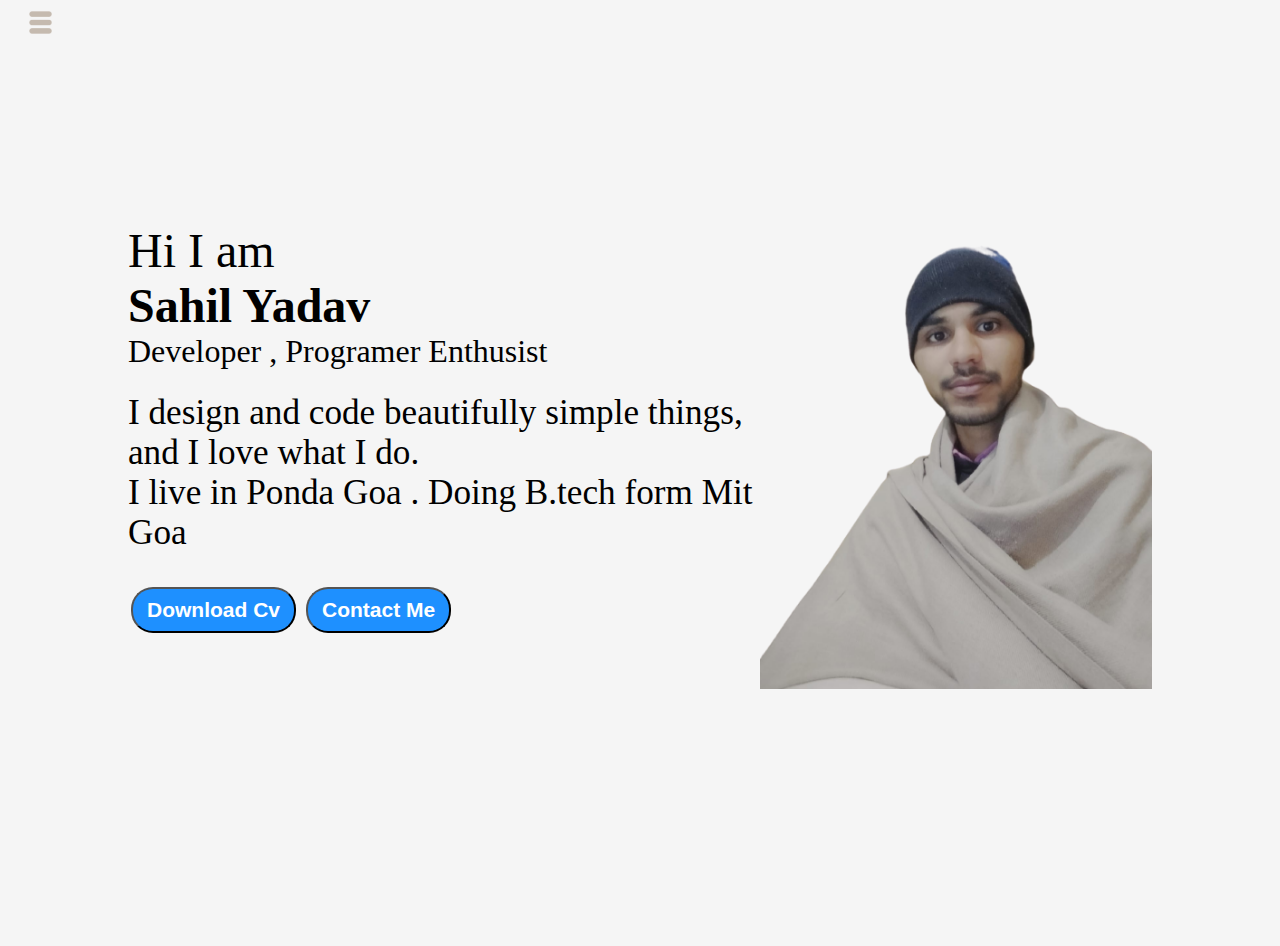
==== index.html @ 3641e0d0 "my portfolio website" ====
<!DOCTYPE html>
<html lang="en">

<head>
  <meta charset="UTF-8" />
  <meta http-equiv="X-UA-Compatible" content="IE=edge" />
  <meta name="viewport" content="width=device-width, initial-scale=1.0" />
  <title>My protfolio</title>
  <link rel="stylesheet" href="style.css" />
</head>

<body>
  <div class="container">
    <dir class="sidebar sidebargo">
      <nav>
        <ul>
          <li><a href="/">Home</a></li>
          <li><a href="/intro.html">My intro</a></li>
          <li><a href="/services.html">Services</a></li>
          <li><a href="/blog.html">blog</a></li>
          <li><a href="/contact.html">Contact</a></li>
        </ul>
      </nav>
    </dir>
    <div class="main">
      <div class="hamburger">
        <img class="ham" src="ham.png" alt="" width="23" />
        <img class="cross" src="close.gif" alt="" width="23" />
      </div>
      <div class="infocontainer">
        <div class="devinfo">
          <div class="hello">Hi I am</div>
          <div class="name">Sahil Yadav</div>
          <div class="about">Developer , Programer Enthusist</div>
          <div class="moreabout">
            I design and code beautifully simple things, and I love what I do. <br>I live in
            Ponda Goa . Doing B.tech form Mit Goa
          </div>
          <div class="btn">
            <a href="/cv.pdf" target="_blank"> <button>Download Cv</button></a>
            <a href="/contact.html"> <button>Contact Me</button></a>
          </div>
        </div>
        <div class="devpic">
          <img src="devloper.png" alt="Develoer image" />
        </div>
      </div>
    </div>
  </div>
  <script src="script.js"></script>
</body>

</html>
---- style.css ----
* {
  margin: 0;
  padding: 0;
}

.sidebar {
  position: absolute;
  background-color: #2a1042;
  width: 18vw;
  height: 100vh;
  transition: transform 0.3s ease-in;

}

.sidebar nav {
  padding: 45px;
}

.sidebar nav li {
  list-style: none;
  font-size: 30px;
  padding: 33px 0;
}
.sidebar nav li a {
  text-decoration: none;
  color: whitesmoke;
}

.main {
  background-color: whitesmoke;
  height: 100vh;
  width: 100vw;
  padding: 23px;
}

.container {
  display: flex;
}
.infocontainer {
  background-color: whitesmoke;
  height: 58vh;
  width: 80vw;
  margin: 144px auto;
  display: flex;
  justify-content: space-around;
}
.devinfo {
  font-size: 16px;
  display: flex;
  justify-content: center;
  flex-direction: column;
}
.hello {
  font-size: 3em;
}
.name {
  font-size: 3em;
  font-weight: bold;
}
.about {
  font-size: 2em;
}
.moreabout {
  font-size: 2.2em;
  margin-top: 23px;
}
.buttons{
  margin: 2.2em;
  font-size: 16px;
}
.btn {
  margin-top: 34px;
  font-weight: 300;
}
.btn button {
  padding: 9px 14px;
  border-radius: 22px;
  color: white;
  background-color: dodgerblue;
  font-weight: bold;
  font-size: 21px;
  margin: 0 3px;
  cursor: pointer;
}
.btn-sm button {
  font-size: 12px;
  padding: 10px 19px;
  margin: 12px 0;
}
.btn button:hover {
  color: dodgerblue;
  background-color: white;
}

.devpic img {
  height: 58vh;
}

/* contact form  */
.contactform {
  padding: 0 34px;
  padding-top: 120px;
  margin: 0 90px;
}
.contactform h1 {
  text-align: center;
  padding: 12px 0;
}
.contactform form  {
  margin: 0 40px;
}
.contactform form div {
  padding: 10px 0;
  display: flex;
  flex-direction: column;
}
.contactform form div input {
  width: 26vw;
  border-radius: 5px;
  margin: 6px 0 0 0;
  padding: 3px;
}
#emailHelp {
  font-size: 11px;
  color: midnightblue;
  margin: 0 5px;
  padding: 3px 0 0 0;
}
#form-check {
  flex-direction: row;
}

#form-check input {
  width: 24px;
  margin: 3px 0;
}

/* blog css */

.blogItem {
  margin: 20px;
}
.blogcontainer{
  margin: 0 90px;
}
.blogcontainer h1 {
  margin: 23px;
}
/* .blogitem h2{
    
}
.blogitem p{

} */

/* into page styles */
.intro{
  margin: 0 90px;
}
.intro h1 {
  margin: 12px;
}
.intro h2 {
  margin: 12px;
}

.intro p {
  margin: 12px;
}
.skilcontainer {
  padding: 12px;
}
.skillitem {
  display: flex;
  align-items: center;
  margin: 20px 0;
  font-weight: 900;
}
.skill {
  width: 23px;
  height: 23px;
  background-color: red;
  border: 3px solid black;
}
.hundered {
  width: 265px;
  background-color: crimson;
}
.fifty {
  width: 125px;
  background-color: brown;
}
.t5 {
  width: 75px;
  background-color: rgb(15, 38, 173);
}
.hamburger {
  position: absolute;
  cursor: pointer;
  top: 10px;
  left: 29px;
}
.ham{
  margin-top: 0.5px;
}
.cross {
  margin-left: 150px;
  margin-top: 8px;
}

.sidebargo {
  transform: translate(-443px, 0px);
  position: absolute;
}

/* making responsiveness */

@media (max-width: 800px) {
  /* * {
    background-color: rgb(212, 153, 153);
  }
  .sidebar {
    transform: translate(-443px, 0px);
    position: absolute;
  } */
  .buttons{
    font-size: 6px;
  }
  .devinfo{
    font-size: 10px;
  }
  .devpic{
    display: none;
  }
  .intro,.blogcontainer,.contactform{
    margin: 50px 8px;

  }
}
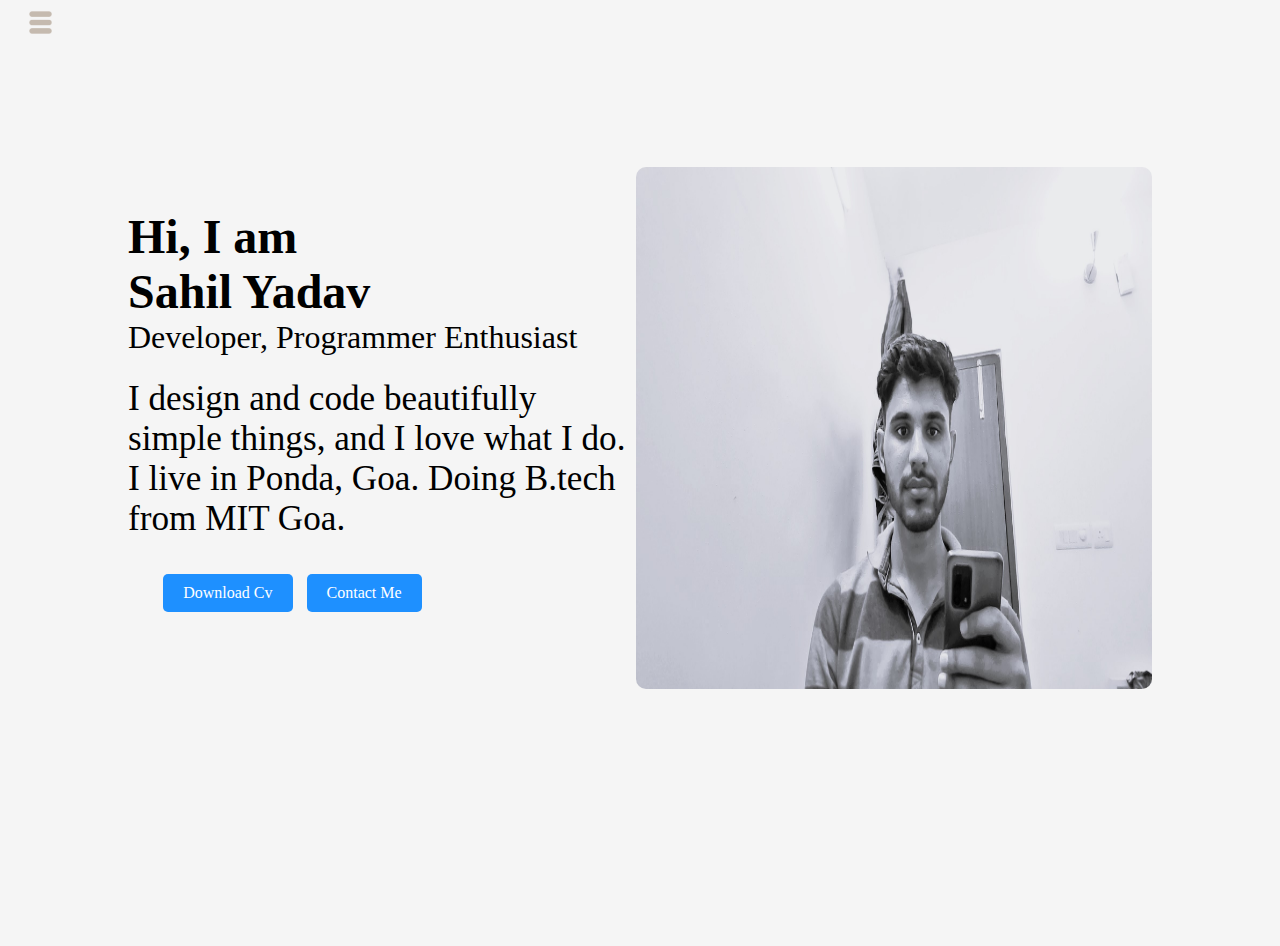
==== commit 33af9280: "files and folder structure changed" ====
--- a/index.html
+++ b/index.html
@@ -6,48 +6,49 @@
   <meta http-equiv="X-UA-Compatible" content="IE=edge" />
   <meta name="viewport" content="width=device-width, initial-scale=1.0" />
   <title>My protfolio</title>
-  <link rel="stylesheet" href="style.css" />
+  <link rel="stylesheet" href="/style.css" />
 </head>
 
 <body>
   <div class="container">
-    <dir class="sidebar sidebargo">
+    <div class="sidebar sidebargo">
       <nav>
         <ul>
-          <li><a href="/">Home</a></li>
-          <li><a href="/intro.html">My intro</a></li>
-          <li><a href="/services.html">Services</a></li>
-          <li><a href="/blog.html">blog</a></li>
-          <li><a href="/contact.html">Contact</a></li>
+          <li><a href="/" class="nav-link">Home</a></li>
+          <li><a href="/About/intro.html" class="nav-link">My intro</a></li>
+          <li><a href="/Services/services.html" class="nav-link">Services</a></li>
+          <li><a href="/Blog/blog.html" class="nav-link">Blog</a></li>
+          <li><a href="/Contact/contact.html" class="nav-link">Contact</a></li>
         </ul>
       </nav>
-    </dir>
+    </div>
     <div class="main">
       <div class="hamburger">
-        <img class="ham" src="ham.png" alt="" width="23" />
-        <img class="cross" src="close.gif" alt="" width="23" />
+        <img class="ham" src="/Static/ham.png" alt="" width="23" />
+        <img class="cross" src="/Static/close.gif" alt="" width="23" />
       </div>
       <div class="infocontainer">
         <div class="devinfo">
-          <div class="hello">Hi I am</div>
+          <div class="hello">Hi, I am</div>
           <div class="name">Sahil Yadav</div>
-          <div class="about">Developer , Programer Enthusist</div>
+          <div class="about">Developer, Programmer Enthusiast</div>
           <div class="moreabout">
             I design and code beautifully simple things, and I love what I do. <br>I live in
-            Ponda Goa . Doing B.tech form Mit Goa
+            Ponda, Goa. Doing B.tech from MIT Goa.
           </div>
           <div class="btn">
-            <a href="/cv.pdf" target="_blank"> <button>Download Cv</button></a>
-            <a href="/contact.html"> <button>Contact Me</button></a>
+            <a href="/Static/cv.pdf" target="_blank" class="btn-link">Download Cv</a>
+            <a href="/Contact/contact.html" class="btn-link">Contact Me</a>
           </div>
         </div>
         <div class="devpic">
-          <img src="devloper.png" alt="Develoer image" />
+          <img src="/Static/devImg.jpg" alt="Developer image" class="dev-img" />
         </div>
       </div>
     </div>
   </div>
-  <script src="script.js"></script>
+  <script src="/script.js"></script>
 </body>
 
-</html>+
+</html>
--- a/style.css
+++ b/style.css
@@ -1,27 +1,32 @@
+/* Reset */
 * {
   margin: 0;
   padding: 0;
 }
 
+/* Common CSS */
+.container {
+  display: flex;
+}
+
 .sidebar {
-  position: absolute;
-  background-color: #2a1042;
+  background-color: #1e1c1f;
+  color: whitesmoke;
   width: 18vw;
   height: 100vh;
-  transition: transform 0.3s ease-in;
-
-}
-
-.sidebar nav {
   padding: 45px;
 }
 
-.sidebar nav li {
-  list-style: none;
+.sidebar nav ul {
+  padding: 0;
+}
+
+.sidebar nav ul li {
   font-size: 30px;
   padding: 33px 0;
 }
-.sidebar nav li a {
+
+.sidebar nav ul li a {
   text-decoration: none;
   color: whitesmoke;
 }
@@ -33,9 +38,29 @@
   padding: 23px;
 }
 
-.container {
-  display: flex;
-}
+.hamburger {
+  position: absolute;
+  cursor: pointer;
+  top: 10px;
+  left: 29px;
+  display: inline;
+  /* background: #4906f2; */
+  color: white;
+}
+.ham{
+  margin-top: 0.5px;
+}
+.cross {
+  margin-left: 20vh;
+  margin-top: 8px;
+}
+
+.sidebargo {
+  transform: translate(-443px, 0px);
+  position: absolute;
+}
+
+/* Info Container */
 .infocontainer {
   background-color: whitesmoke;
   height: 58vh;
@@ -44,49 +69,52 @@
   display: flex;
   justify-content: space-around;
 }
+
 .devinfo {
   font-size: 16px;
   display: flex;
   justify-content: center;
   flex-direction: column;
 }
-.hello {
-  font-size: 3em;
-}
+
+.hello,
 .name {
   font-size: 3em;
   font-weight: bold;
 }
+
 .about {
   font-size: 2em;
 }
+
 .moreabout {
   font-size: 2.2em;
   margin-top: 23px;
 }
-.buttons{
+
+.btn {
   margin: 2.2em;
   font-size: 16px;
 }
-.btn {
-  margin-top: 34px;
-  font-weight: 300;
-}
-.btn button {
-  padding: 9px 14px;
-  border-radius: 22px;
+
+/* Styling for the buttons */
+.btn-link {
+  display: inline-block;
+  padding: 10px 20px;
+  border-radius: 5px;
+  background-color: dodgerblue;
   color: white;
-  background-color: dodgerblue;
-  font-weight: bold;
-  font-size: 21px;
-  margin: 0 3px;
-  cursor: pointer;
-}
-.btn-sm button {
-  font-size: 12px;
-  padding: 10px 19px;
-  margin: 12px 0;
-}
+  text-decoration: none;
+  font-size: 16px;
+  margin-right: 10px; /* Adjust margin as needed */
+  transition: background-color 0.3s ease;
+}
+
+.btn-link:hover {
+  background-color: #0069d9; /* Darken the background color on hover */
+}
+
+
 .btn button:hover {
   color: dodgerblue;
   background-color: white;
@@ -94,38 +122,46 @@
 
 .devpic img {
   height: 58vh;
-}
-
-/* contact form  */
+  max-width: 100%;
+  border-radius: 10px;
+}
+
+/* Contact Form */
 .contactform {
   padding: 0 34px;
   padding-top: 120px;
   margin: 0 90px;
 }
+
 .contactform h1 {
   text-align: center;
   padding: 12px 0;
 }
-.contactform form  {
+
+.contactform form {
   margin: 0 40px;
 }
+
 .contactform form div {
   padding: 10px 0;
   display: flex;
   flex-direction: column;
 }
+
 .contactform form div input {
   width: 26vw;
   border-radius: 5px;
   margin: 6px 0 0 0;
   padding: 3px;
 }
+
 #emailHelp {
   font-size: 11px;
   color: midnightblue;
   margin: 0 5px;
   padding: 3px 0 0 0;
 }
+
 #form-check {
   flex-direction: row;
 }
@@ -135,105 +171,84 @@
   margin: 3px 0;
 }
 
-/* blog css */
+/* Blog */
+.blogcontainer {
+  margin: 0 90px;
+}
+
+.blogcontainer h1 {
+  margin: 23px;
+}
 
 .blogItem {
   margin: 20px;
 }
-.blogcontainer{
+
+/* Intro Page */
+.intro {
   margin: 0 90px;
 }
-.blogcontainer h1 {
-  margin: 23px;
-}
-/* .blogitem h2{
-    
-}
-.blogitem p{
-
-} */
-
-/* into page styles */
-.intro{
-  margin: 0 90px;
-}
-.intro h1 {
-  margin: 12px;
-}
-.intro h2 {
-  margin: 12px;
-}
-
+
+.intro h1,
+.intro h2,
 .intro p {
   margin: 12px;
 }
+
 .skilcontainer {
   padding: 12px;
 }
+
 .skillitem {
   display: flex;
   align-items: center;
   margin: 20px 0;
   font-weight: 900;
 }
+
 .skill {
   width: 23px;
   height: 23px;
   background-color: red;
   border: 3px solid black;
 }
+
 .hundered {
   width: 265px;
   background-color: crimson;
 }
+
 .fifty {
   width: 125px;
   background-color: brown;
 }
+
 .t5 {
   width: 75px;
   background-color: rgb(15, 38, 173);
 }
-.hamburger {
-  position: absolute;
-  cursor: pointer;
-  top: 10px;
-  left: 29px;
-}
-.ham{
-  margin-top: 0.5px;
-}
-.cross {
-  margin-left: 150px;
-  margin-top: 8px;
-}
-
-.sidebargo {
-  transform: translate(-443px, 0px);
-  position: absolute;
-}
-
-/* making responsiveness */
-
+
+/* Responsive */
 @media (max-width: 800px) {
-  /* * {
-    background-color: rgb(212, 153, 153);
-  }
-  .sidebar {
-    transform: translate(-443px, 0px);
-    position: absolute;
-  } */
-  .buttons{
+  .hamburger {
+    display: block;
+  }
+
+  .buttons {
     font-size: 6px;
   }
-  .devinfo{
+
+  .devinfo {
     font-size: 10px;
   }
-  .devpic{
+
+  .devpic {
     display: none;
   }
-  .intro,.blogcontainer,.contactform{
+
+  .intro,
+  .blogcontainer,
+  .contactform {
     margin: 50px 8px;
-
-  }
-}
+  }
+}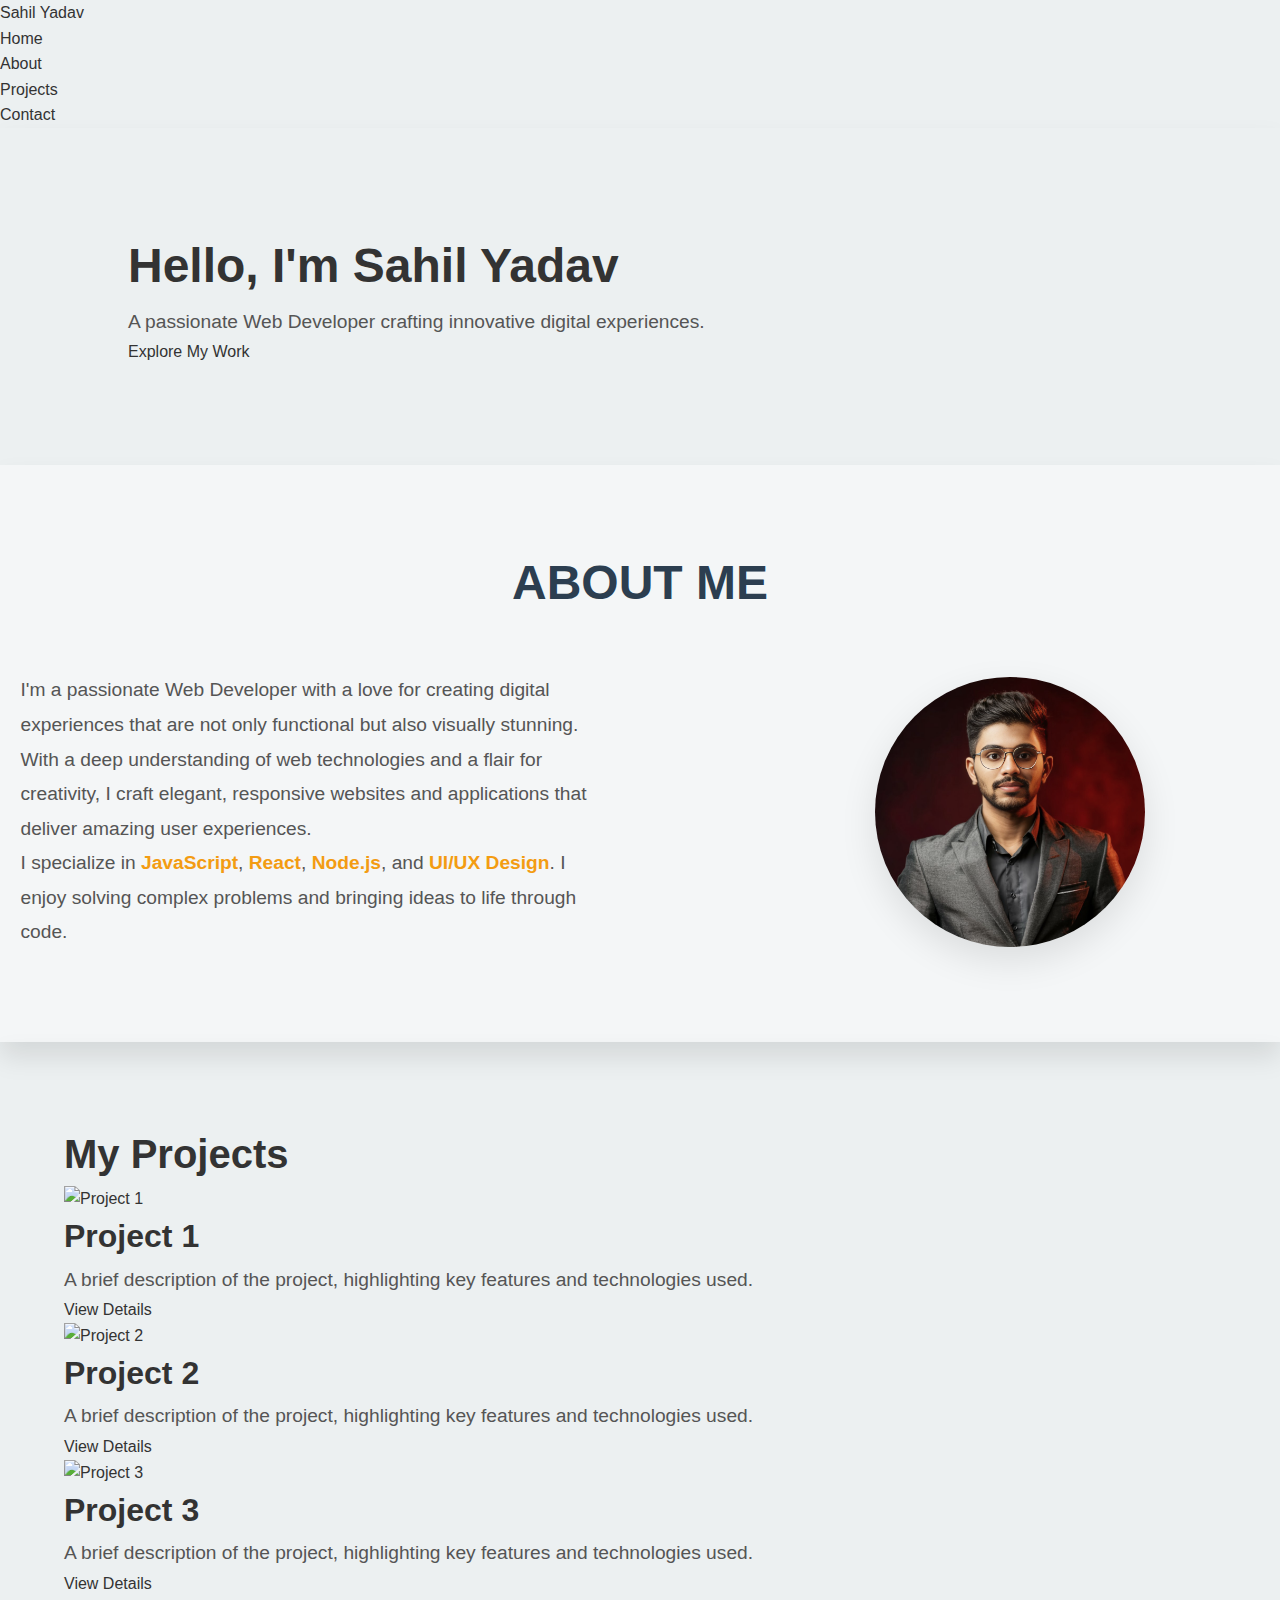
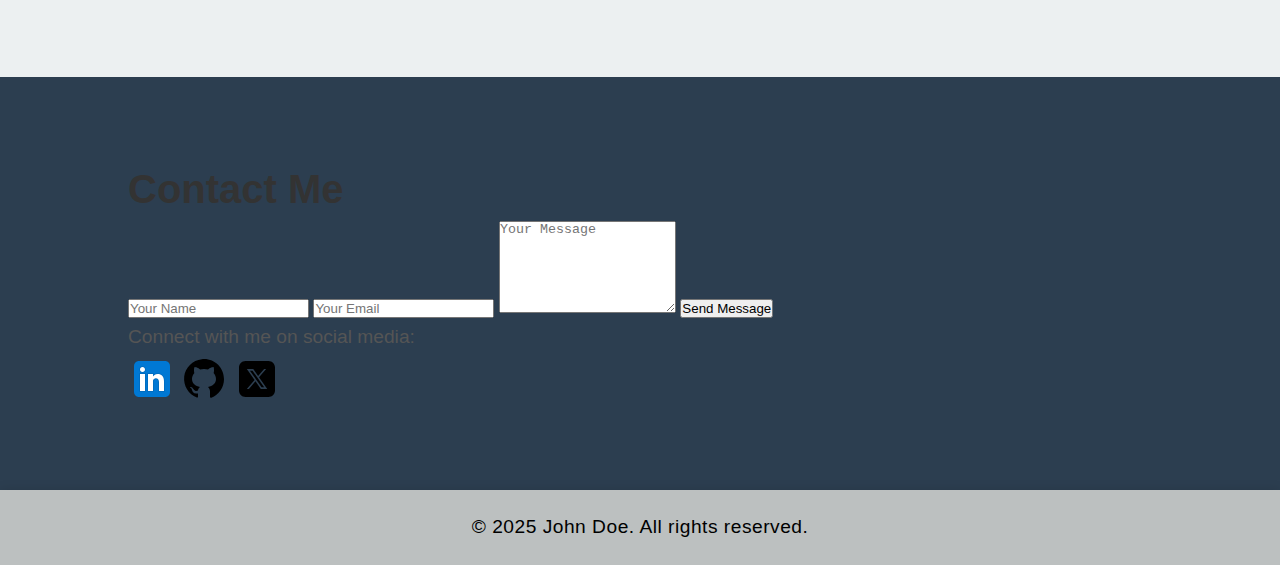
==== commit 91fd5994: "css updated" ====
--- a/index.html
+++ b/index.html
@@ -2,53 +2,146 @@
 <html lang="en">
 
 <head>
-  <meta charset="UTF-8" />
-  <meta http-equiv="X-UA-Compatible" content="IE=edge" />
-  <meta name="viewport" content="width=device-width, initial-scale=1.0" />
-  <title>My protfolio</title>
-  <link rel="stylesheet" href="/style.css" />
+    <meta charset="UTF-8">
+    <meta name="viewport" content="width=device-width, initial-scale=1.0">
+    <meta name="description" content="My portfolio - showcasing my skills, projects, and achievements">
+    <title>Sahil Yadav Portfolio</title>
+    <link rel="stylesheet" href="style.css">
+    <link rel="stylesheet" href="/stylesheets/Navigation-section.css">
+    <link rel="stylesheet" href="/stylesheets/Home-section.css">
+    <link rel="stylesheet" href="/stylesheets/About-section.css">
+    <link rel="stylesheet" href="/stylesheets/About-section.css">
+    <link rel="stylesheet" href="/stylesheets/Project-section.css">
+    <link rel="stylesheet" href="/stylesheets/Contact-section.css">
+    <link rel="stylesheet" href="/stylesheets/Footer-section.css">
+
+
+
+
 </head>
 
 <body>
-  <div class="container">
-    <div class="sidebar sidebargo">
-      <nav>
-        <ul>
-          <li><a href="/" class="nav-link">Home</a></li>
-          <li><a href="/About/intro.html" class="nav-link">My intro</a></li>
-          <li><a href="/Services/services.html" class="nav-link">Services</a></li>
-          <li><a href="/Blog/blog.html" class="nav-link">Blog</a></li>
-          <li><a href="/Contact/contact.html" class="nav-link">Contact</a></li>
-        </ul>
-      </nav>
-    </div>
-    <div class="main">
-      <div class="hamburger">
-        <img class="ham" src="/Static/ham.png" alt="" width="23" />
-        <img class="cross" src="/Static/close.gif" alt="" width="23" />
-      </div>
-      <div class="infocontainer">
-        <div class="devinfo">
-          <div class="hello">Hi, I am</div>
-          <div class="name">Sahil Yadav</div>
-          <div class="about">Developer, Programmer Enthusiast</div>
-          <div class="moreabout">
-            I design and code beautifully simple things, and I love what I do. <br>I live in
-            Ponda, Goa. Doing B.tech from MIT Goa.
-          </div>
-          <div class="btn">
-            <a href="/Static/cv.pdf" target="_blank" class="btn-link">Download Cv</a>
-            <a href="/Contact/contact.html" class="btn-link">Contact Me</a>
-          </div>
+
+    <!-- Navigation -->
+    <header class="navbar">
+        <div class="navbar-container">
+            <a href="#home" class="logo">Sahil Yadav</a>
+            <nav class="navbar-links">
+                <ul>
+                    <li><a href="#home">Home</a></li>
+                    <li><a href="#about">About</a></li>
+                    <li><a href="#projects">Projects</a></li>
+                    <li><a href="#contact">Contact</a></li>
+                </ul>
+            </nav>
+            <div class="hamburger-menu" id="hamburger-menu">
+                <div class="bar"></div>
+                <div class="bar"></div>
+                <div class="bar"></div>
+            </div>
         </div>
-        <div class="devpic">
-          <img src="/Static/devImg.jpg" alt="Developer image" class="dev-img" />
+    </header>
+
+
+    <!-- Home Section -->
+    <section id="home" class="home-section">
+        <div class="home-container">
+            <div class="home-content">
+                <h1>Hello, I'm <span class="highlight">Sahil Yadav</span></h1>
+                <p class="tagline">A passionate <span class="highlight">Web Developer</span> crafting innovative digital
+                    experiences.</p>
+                <a href="#projects" class="cta-button">Explore My Work</a>
+            </div>
         </div>
-      </div>
-    </div>
-  </div>
-  <script src="/script.js"></script>
+    </section>
+
+
+
+    <section id="about" class="about-section">
+        <h2>About Me</h2>
+        <div class="about-content">
+            <div class="about-text">
+                <p>I'm a passionate Web Developer with a love for creating digital experiences that are not only
+                    functional but also visually stunning. With a deep understanding of web technologies and a flair for
+                    creativity, I craft elegant, responsive websites and applications that deliver amazing user
+                    experiences.</p>
+                <p>I specialize in <span class="highlight">JavaScript</span>, <span class="highlight">React</span>,
+                    <span class="highlight">Node.js</span>, and <span class="highlight">UI/UX Design</span>. I enjoy
+                    solving complex problems and bringing ideas to life through code.</p>
+            </div>
+            <div class="about-image">
+                <img src="assets/dev/dev-image.jpg" alt="John Doe">
+            </div>
+        </div>
+    </section>
+
+
+    <!-- Projects Section -->
+    <section id="projects" class="projects-section">
+        <h2>My Projects</h2>
+        <div class="projects-container">
+            <div class="project-card">
+                <img src="/assets/project/project-image-booths.png" alt="Project 1">
+                <div class="project-info">
+                    <h3>Project 1</h3>
+                    <p>A brief description of the project, highlighting key features and technologies used.</p>
+                    <a href="#" class="project-link">View Details</a>
+                </div>
+            </div>
+            <div class="project-card">
+                <img src="/assets/project/project-image-machine.png" alt="Project 2">
+                <div class="project-info">
+                    <h3>Project 2</h3>
+                    <p>A brief description of the project, highlighting key features and technologies used.</p>
+                    <a href="#" class="project-link">View Details</a>
+                </div>
+            </div>
+            <div class="project-card">
+                <img src="/assets/project/project-image-nextjs.png" alt="Project 3">
+                <div class="project-info">
+                    <h3>Project 3</h3>
+                    <p>A brief description of the project, highlighting key features and technologies used.</p>
+                    <a href="#" class="project-link">View Details</a>
+                </div>
+            </div>
+        </div>
+    </section>
+
+    <!-- Contact Section -->
+    <section id="contact" class="contact-section">
+        <h2>Contact Me</h2>
+        <div class="contact-container">
+            <div class="contact-form">
+                <form id="contact-form">
+                    <input type="text" name="name" placeholder="Your Name" required>
+                    <input type="email" name="email" placeholder="Your Email" required>
+                    <textarea name="message" placeholder="Your Message" rows="6" required></textarea>
+                    <button type="submit" class="submit-btn">Send Message</button>
+                </form>
+            </div>
+            <div class="social-links">
+                <p>Connect with me on social media:</p>
+                <a href="https://www.linkedin.com/in/sahil-kumar-yadav/" target="_blank" class="social-icon">
+
+                    <img src="assets/icons/icons8-linkedin.svg" alt="LinkedIn">
+                </a>
+                <a href="https://github.com/sahil-kumar-yadav" target="_blank" class="social-icon">
+                    <img src="assets/icons/icons8-github.svg" alt="GitHub">
+                </a>
+                <a href="https://twitter.com" target="_blank" class="social-icon">
+                    <img src="assets/icons/icons8-twitter.svg" alt="Twitter">
+                </a>
+            </div>
+        </div>
+    </section>
+
+
+    <!-- Footer -->
+    <footer>
+        <p>&copy; 2025 John Doe. All rights reserved.</p>
+    </footer>
+
+    <script src="script.js"></script>
 </body>
 
-
-</html>
+</html>--- a/style.css
+++ b/style.css
@@ -1,254 +1,297 @@
-/* Reset */
-* {
-  margin: 0;
-  padding: 0;
-}
-
-/* Common CSS */
+/* Global Reset and Box-Sizing */
+*,
+*::before,
+*::after {
+    margin: 0;
+    padding: 0;
+    box-sizing: border-box;
+}
+
+/* Body Styling */
+body {
+    font-family: 'Arial', sans-serif; /* Choose a clean, modern font */
+    line-height: 1.6;
+    background-color: #ecf0f1; /* Light background color for the page */
+    color: #333; /* Dark text color for better readability */
+    overflow-x: hidden; /* Prevent horizontal scrolling */
+    font-size: 16px; /* Default font size */
+}
+
+/* HTML and Body Sizing */
+html,
+body {
+    height: 100%;
+    width: 100%;
+}
+
+/* Smooth Scroll for the entire page */
+html {
+    scroll-behavior: smooth;
+}
+
+/* Basic Link Styles */
+a {
+    text-decoration: none;
+    color: inherit; /* Links will inherit color from parent */
+}
+
+/* Paragraph and Text Styling */
+p {
+    font-size: 1.2rem;
+    line-height: 1.8;
+    color: #555; /* Slightly lighter color for paragraphs */
+}
+
+/* Section Styling */
+section {
+    width: 100%;
+    padding: 80px 0;
+    box-sizing: border-box;
+}
+
+/* Container for content alignment */
 .container {
-  display: flex;
-}
-
-.sidebar {
-  background-color: #1e1c1f;
-  color: whitesmoke;
-  width: 18vw;
-  height: 100vh;
-  padding: 45px;
-}
-
-.sidebar nav ul {
-  padding: 0;
-}
-
-.sidebar nav ul li {
-  font-size: 30px;
-  padding: 33px 0;
-}
-
-.sidebar nav ul li a {
-  text-decoration: none;
-  color: whitesmoke;
-}
-
-.main {
-  background-color: whitesmoke;
-  height: 100vh;
-  width: 100vw;
-  padding: 23px;
-}
-
-.hamburger {
-  position: absolute;
-  cursor: pointer;
-  top: 10px;
-  left: 29px;
-  display: inline;
-  /* background: #4906f2; */
-  color: white;
-}
-.ham{
-  margin-top: 0.5px;
-}
-.cross {
-  margin-left: 20vh;
-  margin-top: 8px;
-}
-
-.sidebargo {
-  transform: translate(-443px, 0px);
-  position: absolute;
-}
-
-/* Info Container */
-.infocontainer {
-  background-color: whitesmoke;
-  height: 58vh;
-  width: 80vw;
-  margin: 144px auto;
-  display: flex;
-  justify-content: space-around;
-}
-
-.devinfo {
-  font-size: 16px;
-  display: flex;
-  justify-content: center;
-  flex-direction: column;
-}
-
-.hello,
-.name {
-  font-size: 3em;
-  font-weight: bold;
-}
-
-.about {
-  font-size: 2em;
-}
-
-.moreabout {
-  font-size: 2.2em;
-  margin-top: 23px;
-}
-
-.btn {
-  margin: 2.2em;
-  font-size: 16px;
-}
-
-/* Styling for the buttons */
-.btn-link {
-  display: inline-block;
-  padding: 10px 20px;
-  border-radius: 5px;
-  background-color: dodgerblue;
-  color: white;
-  text-decoration: none;
-  font-size: 16px;
-  margin-right: 10px; /* Adjust margin as needed */
-  transition: background-color 0.3s ease;
-}
-
-.btn-link:hover {
-  background-color: #0069d9; /* Darken the background color on hover */
-}
-
-
-.btn button:hover {
-  color: dodgerblue;
-  background-color: white;
-}
-
-.devpic img {
-  height: 58vh;
-  max-width: 100%;
-  border-radius: 10px;
-}
-
-/* Contact Form */
-.contactform {
-  padding: 0 34px;
-  padding-top: 120px;
-  margin: 0 90px;
-}
-
-.contactform h1 {
-  text-align: center;
-  padding: 12px 0;
-}
-
-.contactform form {
-  margin: 0 40px;
-}
-
-.contactform form div {
-  padding: 10px 0;
-  display: flex;
-  flex-direction: column;
-}
-
-.contactform form div input {
-  width: 26vw;
-  border-radius: 5px;
-  margin: 6px 0 0 0;
-  padding: 3px;
-}
-
-#emailHelp {
-  font-size: 11px;
-  color: midnightblue;
-  margin: 0 5px;
-  padding: 3px 0 0 0;
-}
-
-#form-check {
-  flex-direction: row;
-}
-
-#form-check input {
-  width: 24px;
-  margin: 3px 0;
-}
-
-/* Blog */
-.blogcontainer {
-  margin: 0 90px;
-}
-
-.blogcontainer h1 {
-  margin: 23px;
-}
-
-.blogItem {
-  margin: 20px;
-}
-
-/* Intro Page */
-.intro {
-  margin: 0 90px;
-}
-
-.intro h1,
-.intro h2,
-.intro p {
-  margin: 12px;
-}
-
-.skilcontainer {
-  padding: 12px;
-}
-
-.skillitem {
-  display: flex;
-  align-items: center;
-  margin: 20px 0;
-  font-weight: 900;
-}
-
-.skill {
-  width: 23px;
-  height: 23px;
-  background-color: red;
-  border: 3px solid black;
-}
-
-.hundered {
-  width: 265px;
-  background-color: crimson;
-}
-
-.fifty {
-  width: 125px;
-  background-color: brown;
-}
-
-.t5 {
-  width: 75px;
-  background-color: rgb(15, 38, 173);
-}
-
-/* Responsive */
-@media (max-width: 800px) {
-  .hamburger {
-    display: block;
-  }
-
-  .buttons {
-    font-size: 6px;
-  }
-
-  .devinfo {
-    font-size: 10px;
-  }
-
-  .devpic {
-    display: none;
-  }
-
-  .intro,
-  .blogcontainer,
-  .contactform {
-    margin: 50px 8px;
-  }
-}+    max-width: 1200px;
+    margin: 0 auto;
+    padding: 0 20px;
+}
+
+/* Ensure full-width sections */
+section {
+    padding: 100px 10%;
+    margin: 0 auto;
+}
+
+/* Apply a simple global box shadow effect to most sections for separation */
+section:not(.contact-section) {
+    box-shadow: 0px 15px 25px rgba(0, 0, 0, 0.1);
+    /* border-radius: 8px; */
+}
+
+/* Responsive text sizes */
+h1,
+h2,
+h3 {
+    font-family: 'Roboto', sans-serif;
+}
+
+h1 {
+    font-size: 3rem;
+    font-weight: 700;
+}
+
+h2 {
+    font-size: 2.5rem;
+    font-weight: 600;
+}
+
+h3 {
+    font-size: 2rem;
+    font-weight: 600;
+}
+
+/* Section Padding Adjustments */
+section#about,
+section#projects {
+    padding: 80px 5%;
+}
+
+/* Contact Section Special Padding */
+section#contact {
+    padding: 80px 10%;
+    background: #2c3e50;
+}
+
+/* Ensure no text overflows outside its section */
+body {
+    overflow-x: hidden;
+}
+
+/* Hero Section Adjustment for Smooth Scrolling */
+#home {
+    padding-top: 100px; /* Padding at the top for the navbar space */
+}
+
+/* Animation Defaults */
+@keyframes fadeInUp {
+    0% {
+        opacity: 0;
+        transform: translateY(30px);
+    }
+    100% {
+        opacity: 1;
+        transform: translateY(0);
+    }
+}
+
+
+/* For Tablets (screen widths from 768px to 1024px) */
+@media (max-width: 1024px) {
+    /* Adjust padding for sections */
+    section {
+        padding: 80px 5%;
+    }
+
+    /* Adjust font sizes for headers */
+    h1 {
+        font-size: 2.5rem;
+    }
+
+    h2 {
+        font-size: 2rem;
+    }
+
+    h3 {
+        font-size: 1.8rem;
+    }
+
+    /* Make the navbar links display as block (vertical stack) on small screens */
+    .navbar-links ul {
+        display: flex;
+        flex-direction: column;
+        gap: 20px;
+    }
+
+    /* Increase space between navigation items */
+    .navbar-links ul li {
+        padding: 10px 0;
+    }
+
+    /* Adjust form input fields and buttons for mobile */
+    .contact-form input,
+    .contact-form textarea {
+        padding: 15px;
+    }
+
+    /* Make social media icons larger on tablets */
+    .social-icon img {
+        width: 50px;
+        height: 50px;
+    }
+}
+
+/* For Mobile (screen widths up to 768px) */
+@media (max-width: 768px) {
+    body {
+        font-size: 14px; /* Reduce body font size for smaller screens */
+    }
+
+    /* Make navigation links stack vertically */
+    .navbar-links {
+        display: none;
+        width: 100%;
+        text-align: center;
+    }
+
+    .navbar-links.active {
+        display: block;
+    }
+
+    /* Mobile Hamburger Menu */
+    .hamburger-menu {
+        display: flex;
+        flex-direction: column;
+        gap: 5px;
+        cursor: pointer;
+    }
+
+    .hamburger-menu .bar {
+        width: 30px;
+        height: 4px;
+        background-color: #fff;
+    }
+
+    /* Adjust padding for sections on mobile */
+    section {
+        padding: 60px 5%;
+    }
+
+    /* Adjust font sizes for headers */
+    h1 {
+        font-size: 2rem;
+    }
+
+    h2 {
+        font-size: 1.6rem;
+    }
+
+    h3 {
+        font-size: 1.4rem;
+    }
+
+    /* Make the contact form inputs and buttons fit better */
+    .contact-form input,
+    .contact-form textarea {
+        padding: 12px;
+        font-size: 1rem;
+    }
+
+    /* Adjust social media icons size */
+    .social-icon img {
+        width: 40px;
+        height: 40px;
+    }
+
+    /* Make the navbar links stack vertically */
+    .navbar-links ul {
+        flex-direction: column;
+        align-items: center;
+        gap: 15px;
+        margin-top: 20px;
+    }
+
+    /* Reduce the gap between navbar items */
+    .navbar-links ul li {
+        padding: 10px 0;
+    }
+
+    /* Adjust the contact form width for mobile */
+    .contact-form {
+        width: 100%;
+    }
+}
+
+/* For Extra Small Devices (e.g., very small mobile screens) */
+@media (max-width: 480px) {
+    body {
+        font-size: 12px; /* Even smaller font size */
+    }
+
+    /* Reduce padding for smaller devices */
+    section {
+        padding: 50px 3%;
+    }
+
+    h1 {
+        font-size: 1.8rem;
+    }
+
+    h2 {
+        font-size: 1.4rem;
+    }
+
+    h3 {
+        font-size: 1.2rem;
+    }
+
+    .contact-form input,
+    .contact-form textarea {
+        padding: 10px;
+        font-size: 1rem;
+    }
+
+    /* Adjust social media icons size */
+    .social-icon img {
+        width: 35px;
+        height: 35px;
+    }
+
+    /* Adjust navbar items to stack neatly */
+    .navbar-links ul {
+        flex-direction: column;
+        gap: 10px;
+    }
+}
+
+
+
--- a/stylesheets/About-section.css
+++ b/stylesheets/About-section.css
@@ -0,0 +1,171 @@
+
+/* About Section */
+.about-section {
+    background: #f4f6f7;
+    padding: 80px 20px;
+    text-align: center;
+  }
+  
+  .about-section h2 {
+    font-size: 3rem;
+    margin-bottom: 40px;
+    color: #2c3e50;
+    font-weight: 700;
+    text-transform: uppercase;
+  }
+  
+  .about-content {
+    display: flex;
+    justify-content: space-around;
+    align-items: center;
+    gap: 50px;
+    flex-wrap: wrap;
+    animation: slideIn 1.5s ease-in-out;
+  }
+  
+  .about-text {
+    width: 50%;
+    font-size: 1.2rem;
+    color: #34495e;
+    line-height: 1.6;
+    text-align: left;
+    transform: translateX(-100px);
+    animation: textSlideIn 1s forwards;
+  }
+  /* About Image Styling */
+.about-image {
+  width: 300px;
+  height: 300px;
+  border-radius: 50%; /* Circular shape */
+  box-shadow: 0 15px 40px rgba(0, 0, 0, 0.1);  /* Enhanced shadow for depth */
+  transform: scale(0.9);
+  animation: imageScaleIn 1s forwards, neonBorder 1.5s infinite alternate; /* Add animations */
+  transition: transform 0.3s ease, box-shadow 0.3s ease;  /* Smooth transitions for scaling and shadow */
+  position: relative;  /* For hover effect */
+}
+
+
+/* Hover Effects for About Image */
+.about-image:hover {
+  transform: scale(1.05);  /* Scale up slightly on hover */
+  box-shadow: 0 20px 50px rgba(0, 0, 0, 0.2);  /* Larger shadow on hover */
+}
+
+.about-image img {
+  width: 100%;
+  height: 100%;
+  border-radius: 50%;  /* Ensure the image is circular */
+  object-fit: cover;  /* Crop the image to maintain aspect ratio */
+  filter: grayscale(30%);  /* Subtle grayscale effect for style */
+  transition: filter 0.3s ease;  /* Smooth transition for filter effect */
+}
+
+.about-image:hover img {
+  filter: grayscale(0%);  /* Remove grayscale on hover */
+}
+
+/* Animation for scaling in */
+@keyframes imageScaleIn {
+  0% {
+      transform: scale(0.5);  /* Start from smaller scale */
+      opacity: 0;
+  }
+  100% {
+      transform: scale(1);  /* End at normal scale */
+      opacity: 1;
+  }
+}
+
+  
+  /* Highlighted text */
+  .about-text .highlight {
+    color: #f39c12;
+    font-weight: bold;
+  }
+  
+  /* Keyframe Animations */
+  @keyframes slideIn {
+    0% {
+        opacity: 0;
+        transform: translateY(50px);
+    }
+    100% {
+        opacity: 1;
+        transform: translateY(0);
+    }
+  }
+  
+  @keyframes textSlideIn {
+    0% {
+        opacity: 0;
+        transform: translateX(-100px);
+    }
+    100% {
+        opacity: 1;
+        transform: translateX(0);
+    }
+  }
+  
+  @keyframes imageScaleIn {
+    0% {
+        opacity: 0;
+        transform: scale(0.7);
+    }
+    100% {
+        opacity: 1;
+        transform: scale(1);
+    }
+  }
+  
+  /* For Mobile (max-width: 768px) */
+  @media (max-width: 768px) {
+    .about-section {
+      padding: 60px 20px; /* Reduce padding for mobile */
+    }
+  
+    .about-section h2 {
+      font-size: 2rem; /* Adjust font size */
+      margin-bottom: 20px; /* Less margin at the bottom */
+    }
+  
+    .about-content {
+      flex-direction: column; /* Stack content vertically */
+      align-items: center;
+    }
+  
+    .about-text {
+      width: 80%; /* Increase width of text for better readability */
+      font-size: 1.1rem; /* Slightly smaller text */
+      text-align: center;
+    }
+  
+    .about-image {
+      width: 200px; /* Smaller image for mobile */
+      height: 200px;
+    }
+  }
+  
+  /* For Extra Small Devices (max-width: 480px) */
+  @media (max-width: 480px) {
+    .about-section h2 {
+      font-size: 1.6rem; /* Further reduce font size */
+    }
+  
+    .about-text {
+      font-size: 1rem; /* Reduce text size for small screens */
+    }
+  
+    .about-image {
+      width: 180px; /* Even smaller image */
+      height: 180px;
+    }
+  
+    .about-content {
+      gap: 20px; /* Reduce gap */
+    }
+  
+    .about-text {
+      width: 90%; /* Make text container almost full width */
+    }
+  }
+  --- a/stylesheets/About-section.css
+++ b/stylesheets/About-section.css
@@ -0,0 +1,171 @@
+
+/* About Section */
+.about-section {
+    background: #f4f6f7;
+    padding: 80px 20px;
+    text-align: center;
+  }
+  
+  .about-section h2 {
+    font-size: 3rem;
+    margin-bottom: 40px;
+    color: #2c3e50;
+    font-weight: 700;
+    text-transform: uppercase;
+  }
+  
+  .about-content {
+    display: flex;
+    justify-content: space-around;
+    align-items: center;
+    gap: 50px;
+    flex-wrap: wrap;
+    animation: slideIn 1.5s ease-in-out;
+  }
+  
+  .about-text {
+    width: 50%;
+    font-size: 1.2rem;
+    color: #34495e;
+    line-height: 1.6;
+    text-align: left;
+    transform: translateX(-100px);
+    animation: textSlideIn 1s forwards;
+  }
+  /* About Image Styling */
+.about-image {
+  width: 300px;
+  height: 300px;
+  border-radius: 50%; /* Circular shape */
+  box-shadow: 0 15px 40px rgba(0, 0, 0, 0.1);  /* Enhanced shadow for depth */
+  transform: scale(0.9);
+  animation: imageScaleIn 1s forwards, neonBorder 1.5s infinite alternate; /* Add animations */
+  transition: transform 0.3s ease, box-shadow 0.3s ease;  /* Smooth transitions for scaling and shadow */
+  position: relative;  /* For hover effect */
+}
+
+
+/* Hover Effects for About Image */
+.about-image:hover {
+  transform: scale(1.05);  /* Scale up slightly on hover */
+  box-shadow: 0 20px 50px rgba(0, 0, 0, 0.2);  /* Larger shadow on hover */
+}
+
+.about-image img {
+  width: 100%;
+  height: 100%;
+  border-radius: 50%;  /* Ensure the image is circular */
+  object-fit: cover;  /* Crop the image to maintain aspect ratio */
+  filter: grayscale(30%);  /* Subtle grayscale effect for style */
+  transition: filter 0.3s ease;  /* Smooth transition for filter effect */
+}
+
+.about-image:hover img {
+  filter: grayscale(0%);  /* Remove grayscale on hover */
+}
+
+/* Animation for scaling in */
+@keyframes imageScaleIn {
+  0% {
+      transform: scale(0.5);  /* Start from smaller scale */
+      opacity: 0;
+  }
+  100% {
+      transform: scale(1);  /* End at normal scale */
+      opacity: 1;
+  }
+}
+
+  
+  /* Highlighted text */
+  .about-text .highlight {
+    color: #f39c12;
+    font-weight: bold;
+  }
+  
+  /* Keyframe Animations */
+  @keyframes slideIn {
+    0% {
+        opacity: 0;
+        transform: translateY(50px);
+    }
+    100% {
+        opacity: 1;
+        transform: translateY(0);
+    }
+  }
+  
+  @keyframes textSlideIn {
+    0% {
+        opacity: 0;
+        transform: translateX(-100px);
+    }
+    100% {
+        opacity: 1;
+        transform: translateX(0);
+    }
+  }
+  
+  @keyframes imageScaleIn {
+    0% {
+        opacity: 0;
+        transform: scale(0.7);
+    }
+    100% {
+        opacity: 1;
+        transform: scale(1);
+    }
+  }
+  
+  /* For Mobile (max-width: 768px) */
+  @media (max-width: 768px) {
+    .about-section {
+      padding: 60px 20px; /* Reduce padding for mobile */
+    }
+  
+    .about-section h2 {
+      font-size: 2rem; /* Adjust font size */
+      margin-bottom: 20px; /* Less margin at the bottom */
+    }
+  
+    .about-content {
+      flex-direction: column; /* Stack content vertically */
+      align-items: center;
+    }
+  
+    .about-text {
+      width: 80%; /* Increase width of text for better readability */
+      font-size: 1.1rem; /* Slightly smaller text */
+      text-align: center;
+    }
+  
+    .about-image {
+      width: 200px; /* Smaller image for mobile */
+      height: 200px;
+    }
+  }
+  
+  /* For Extra Small Devices (max-width: 480px) */
+  @media (max-width: 480px) {
+    .about-section h2 {
+      font-size: 1.6rem; /* Further reduce font size */
+    }
+  
+    .about-text {
+      font-size: 1rem; /* Reduce text size for small screens */
+    }
+  
+    .about-image {
+      width: 180px; /* Even smaller image */
+      height: 180px;
+    }
+  
+    .about-content {
+      gap: 20px; /* Reduce gap */
+    }
+  
+    .about-text {
+      width: 90%; /* Make text container almost full width */
+    }
+  }
+  --- a/stylesheets/Footer-section.css
+++ b/stylesheets/Footer-section.css
@@ -0,0 +1,50 @@
+/* Footer Styling */
+footer {
+    background-color: rgba(0, 0, 0, 0.2);  /* Dark background for contrast */
+    text-align: center;
+    padding: 20px 0;  /* Vertical padding for spacing */
+    font-family: 'Arial', sans-serif;  /* Modern font family */
+    font-size: 1rem;  /* Default font size */
+    position: relative;  /* Ensures the footer stays at the bottom */
+    bottom: 0;
+    width: 100%;  /* Full width */
+    box-shadow: 0 -1px 10px rgba(0, 0, 0, 0.1);  /* Subtle shadow for depth */
+}
+
+/* Responsive adjustments for text */
+footer p {
+    margin: 0;
+    padding: 0;
+    color: black;  /* Light text color */
+    font-weight: 300;
+    letter-spacing: 0.5px;
+    transition: opacity 0.3s ease-in-out;  /* Smooth transition */
+}
+
+footer p:hover {
+    opacity: 0.7;  /* Slight hover effect */
+}
+
+/* For Tablets (max-width: 1024px) */
+@media (max-width: 1024px) {
+    footer {
+        font-size: 0.9rem;  /* Slightly smaller font on tablets */
+        padding: 15px 0;  /* Less padding */
+    }
+}
+
+/* For Mobile (max-width: 768px) */
+@media (max-width: 768px) {
+    footer {
+        font-size: 0.85rem;  /* Even smaller font for mobile */
+        padding: 10px 0;  /* Further reduce padding */
+    }
+}
+
+/* For Extra Small Devices (max-width: 480px) */
+@media (max-width: 480px) {
+    footer {
+        font-size: 0.8rem;  /* Smaller font size for extra small screens */
+        padding: 8px 0;  /* Reduced padding */
+    }
+}
